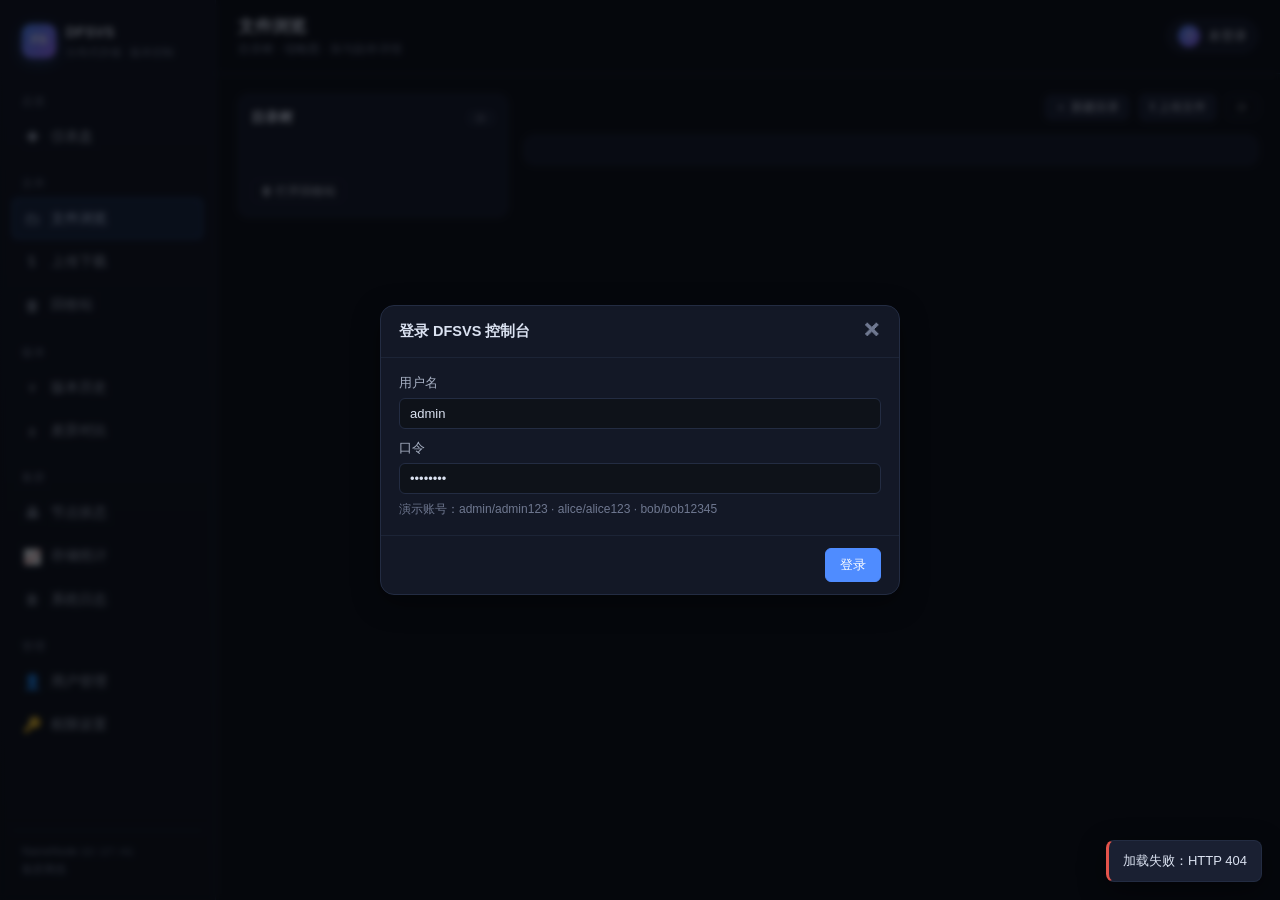
==== frontend/files.html @ 130a0df3 "Initial commit" ====
<!DOCTYPE html>
<html lang="zh-CN">
<head>
<meta charset="utf-8">
<meta name="viewport" content="width=device-width, initial-scale=1">
<title>文件浏览 · DFSVS</title>
<link rel="stylesheet" href="css/app.css">
</head>
<body>
<div class="layout">
  <aside id="sidebar" class="sidebar"></aside>
  <main class="main">
    <header class="topbar">
      <div>
        <h1 id="page-title">文件浏览</h1>
        <div class="sub" id="page-sub">目录树 · 缩略图 · 块与副本详情</div>
      </div>
      <div class="spacer"></div>
      <div class="userchip" id="userchip"></div>
    </header>

    <section class="content">
      <div class="split-view">
        <!-- 左：目录树 -->
        <div class="side fixed" style="width:270px;flex-basis:270px">
          <div class="card" style="padding:12px">
            <div class="card-title">目录树
              <span class="spacer"></span>
              <button class="btn xs" id="btn-refresh-tree" title="刷新">⟳</button>
            </div>
            <div class="tree scroll-y" id="tree" style="max-height:66vh"></div>
            <hr class="hr">
            <div class="small muted" id="trash-hint"></div>
            <a class="btn sm ghost" href="recycle.html" style="margin-top:8px">🗑 打开回收站</a>
          </div>
        </div>

        <!-- 右：文件网格 -->
        <div class="side grow">
          <div class="toolbar">
            <div class="breadcrumb" id="breadcrumb"></div>
            <div class="spacer"></div>
            <button class="btn sm" id="btn-mkdir">＋ 新建目录</button>
            <a class="btn sm" id="btn-upload" href="transfer.html">⇧ 上传文件</a>
            <button class="btn sm ghost" id="btn-refresh">⟳</button>
          </div>

          <div class="card" style="padding:14px">
            <div class="file-grid" id="file-grid"></div>
          </div>

          <!-- 详情抽屉 -->
          <div class="card" id="detail-card" style="display:none">
            <div class="card-title"><span id="detail-title">详情</span>
              <span class="spacer"></span>
              <button class="btn xs ghost" id="detail-close">✕ 关闭</button>
            </div>
            <div id="detail-body"></div>
          </div>
        </div>
      </div>
    </section>
  </main>
</div>
<div id="toasts"></div>
<script src="js/app.js"></script>
<script>
"use strict";
const { api, esc, fmtBytes, fmtTs, fmtAgo, toast, modal, confirmDlg, promptDlg,
        fileIcon, thumbUrl, healthBadge, getToken } = DFSVS;

let currentPath = DFSVS.qs("path", "/");
let selected = null;      // 当前选中条目
let expanded = new Set(["/"]);

// ------------------------------------------------------------------ 目录树
async function loadTree() {
  const data = await api("GET", "/api/fs/tree");
  const box = document.getElementById("tree");
  box.innerHTML = "";
  box.appendChild(buildTreeNode(data.tree, "/"));
  document.getElementById("trash-hint").textContent =
    `回收站：${data.trash.count} 项 / ${fmtBytes(data.trash.bytes)}（保留 ${data.trash.retention_days} 天）`;
}

function buildTreeNode(node, path) {
  const wrap = document.createElement("div");
  const row = document.createElement("div");
  row.className = "t-node" + (path === currentPath ? " sel" : "");
  const isDir = node.type === "dir";
  const isOpen = expanded.has(path);
  row.innerHTML = `
    <span class="tw">${isDir ? (isOpen ? "▾" : "▸") : ""}</span>
    <span>${isDir ? (isOpen ? "🗂" : "🗀") : fileIcon(node)}</span>
    <span class="tn">${esc(node.name)}</span>
    <span class="ts">${isDir ? (node.file_count ?? "") : fmtBytes(node.size)}</span>`;
  row.onclick = (e) => {
    e.stopPropagation();
    if (isDir) {
      if (expanded.has(path)) expanded.delete(path); else expanded.add(path);
      currentPath = path;
      refresh();
    } else {
      currentPath = path.split("/").slice(0, -1).join("/") || "/";
      selectEntry({ ...node, path, type: "file" });
      refresh();
    }
  };
  wrap.appendChild(row);
  if (isDir && isOpen && node.children) {
    const kids = document.createElement("div");
    kids.className = "t-kids";
    for (const c of node.children) {
      const cpath = path === "/" ? "/" + c.name : path + "/" + c.name;
      kids.appendChild(buildTreeNode(c, cpath));
    }
    wrap.appendChild(kids);
  }
  return wrap;
}

// ------------------------------------------------------------------ 列表
async function loadList() {
  const data = await api("GET", "/api/fs/list?path=" + encodeURIComponent(currentPath));
  renderBreadcrumb(data);
  renderGrid(data.items);
  return data;
}

function renderBreadcrumb(data) {
  const box = document.getElementById("breadcrumb");
  let html = `<span class="seg" data-p="/">🏠 /</span>`;
  let acc = "";
  for (const seg of data.breadcrumb) {
    acc += "/" + seg;
    html += `<span class="sep">›</span><span class="seg" data-p="${esc(acc)}">${esc(seg)}</span>`;
  }
  box.innerHTML = html;
  box.querySelectorAll(".seg").forEach(el =>
    el.onclick = () => { currentPath = el.dataset.p; expanded.add(currentPath); refresh(); });
}

function renderGrid(items) {
  const grid = document.getElementById("file-grid");
  if (!items.length) {
    grid.innerHTML = `<div class="empty" style="grid-column:1/-1">
      <div class="big">🗀</div>此目录为空<br>
      <span class="small">点击右上角「上传文件」或「新建目录」</span></div>`;
    return;
  }
  grid.innerHTML = items.map((it, i) => `
    <div class="fcard ${selected && selected.path === it.path ? "sel" : ""}" data-i="${i}">
      ${it.type === "file" ? `<span class="health-dot ${it.health || "ok"}" title="副本健康: ${it.health || "ok"}"></span>` : ""}
      <div class="thumb">
        ${it.thumb ? `<img loading="lazy" src="${esc(thumbUrl(it.path))}" alt="" onerror="this.parentElement.textContent='🖼'">` : fileIcon(it)}
      </div>
      <div class="fname">${esc(it.name)}</div>
      <div class="fmeta">${it.type === "dir" ? (it.children + " 项") : fmtBytes(it.size)} · ${fmtAgo(it.modified_at)}</div>
    </div>`).join("");
  grid.querySelectorAll(".fcard").forEach(el => {
    const it = items[+el.dataset.i];
    el.onclick = () => {
      if (it.type === "dir") {
        currentPath = it.path;
        expanded.add(currentPath);
        selected = null;
        refresh();
      } else {
        selectEntry(it);
      }
    };
    el.ondblclick = () => {
      if (it.type === "file") previewFile(it);
    };
  });
}

// ------------------------------------------------------------------ 详情
async function selectEntry(it) {
  selected = it;
  document.querySelectorAll(".fcard").forEach(el => el.classList.remove("sel"));
  const card = document.getElementById("detail-card");
  card.style.display = "";
  document.getElementById("detail-title").innerHTML =
    `${fileIcon(it)} ${esc(it.path || it.name)} <span class="muted small">详情</span>`;
  const body = document.getElementById("detail-body");
  body.innerHTML = `<div class="empty small">加载中 …</div>`;
  try {
    const [st, blocks] = await Promise.all([
      api("GET", "/api/fs/stat?path=" + encodeURIComponent(it.path)),
      api("GET", "/api/file/blocks?path=" + encodeURIComponent(it.path)),
    ]);
    const s = st.stat;
    body.innerHTML = `
      <div class="split-view">
        <div class="side grow">
          <div class="kv">
            <span class="k">路径</span><span class="v">${esc(s.path)}</span>
            <span class="k">类型</span><span class="v">${s.type === "dir" ? "目录" : esc(s.mime || "文件")}</span>
            <span class="k">大小</span><span class="v">${fmtBytes(s.size)}（${s.size} B）</span>
            <span class="k">内容哈希</span><span class="v">${esc((s.content_hash || "-").slice(0, 24))}…</span>
            <span class="k">属主 / 模式</span><span class="v">${esc(s.owner)} · ${esc(s.mode)}</span>
            <span class="k">创建 / 修改</span><span class="v">${fmtTs(s.created_at)} · ${fmtTs(s.modified_at)}</span>
            <span class="k">覆盖版本</span><span class="v">v${s.file_version}</span>
            <span class="k">访问</span><span class="v">${s.access_count} 次 · 最近 ${fmtAgo(s.last_access)}</span>
          </div>
          <div class="btn-group" style="margin-top:14px">
            <button class="btn sm primary" id="d-preview">👁 预览</button>
            <button class="btn sm" id="d-download">⇩ 下载</button>
            <button class="btn sm" id="d-rename">✎ 重命名</button>
            <button class="btn sm" id="d-history">⑂ 版本历史</button>
            <button class="btn sm danger" id="d-delete">🗑 删除</button>
          </div>
        </div>
        <div class="side grow">
          <div class="small muted" style="margin-bottom:6px">
            块与副本（${blocks.blocks.length} 块 · 逻辑 ${fmtBytes(blocks.size)}）</div>
          <div class="table-wrap scroll-y" style="max-height:300px">
          <table class="tbl">
            <thead><tr><th>块</th><th class="right">大小</th><th>genstamp</th><th>健康</th><th>副本（节点:状态）</th></tr></thead>
            <tbody>
              ${blocks.blocks.map(b => b.missing ? `
                <tr><td class="mono">${esc(b.id.slice(-8))}</td><td colspan="4"><span class="badge bad">块丢失</span></td></tr>` : `
                <tr>
                  <td class="mono" title="${esc(b.id)}\nsha256 ${esc(b.checksum)}…">${esc(b.short)}</td>
                  <td class="num right">${fmtBytes(b.size)}</td>
                  <td class="num">#${b.genstamp}</td>
                  <td>${healthBadge(b.status)} <span class="mono small">${b.live}/${b.desired}</span></td>
                  <td>${b.replicas.map(r => `
                    <span class="badge plain ${r.state === "ok" && r.live ? "ok" : r.state === "corrupt" ? "bad" : "warn"}"
                          title="genstamp #${r.genstamp} · ${r.rack || ""}">${esc(r.node)}${r.state !== "ok" ? ":" + esc(r.state) : ""}</span>`).join(" ") || '<span class="muted">无</span>'}</td>
                </tr>`).join("")}
            </tbody>
          </table></div>
        </div>
      </div>`;
    document.getElementById("d-preview").onclick = () => previewFile(s);
    document.getElementById("d-download").onclick = () =>
      location.href = DFSVS.downloadUrl(s.path);
    document.getElementById("d-rename").onclick = () => renameEntry(s);
    document.getElementById("d-delete").onclick = () => deleteEntry(s);
    document.getElementById("d-history").onclick = () =>
      location.href = "versions.html?path=" + encodeURIComponent(s.path);
  } catch (e) {
    body.innerHTML = `<div class="empty small">加载详情失败：${esc(e.message)}</div>`;
  }
}

async function previewFile(it) {
  try {
    const p = await api("GET", "/api/file/preview?path=" + encodeURIComponent(it.path));
    const m = modal({
      title: `预览 · ${it.path}`, wide: true, hideCancel: true, okText: "关闭",
      body: p.is_text
        ? `<div class="small muted" style="margin-bottom:8px">
             ${esc(p.mime)} · ${fmtBytes(p.size)}${p.truncated ? "（已截断）" : ""} ·
             读自节点 ${(p.nodes || []).join(",") || "缓存"}</div>
           <div class="pre-wrap" style="max-height:60vh">${esc(p.content || "")}</div>`
        : `<div class="empty">
             <div class="big">${fileIcon(it)}</div>
             二进制文件（${esc(p.mime)}，${fmtBytes(p.size)}），不支持文本预览。<br><br>
             <a class="btn primary sm" href="${esc(DFSVS.downloadUrl(it.path))}">⇩ 下载文件</a>
           </div>`,
    });
  } catch (e) { toast("预览失败：" + e.message, "bad"); }
}

// ------------------------------------------------------------------ 操作
function renameEntry(it) {
  promptDlg("重命名", [{ name: "name", label: "新名称", value: it.name }],
    async (v) => {
      try {
        const r = await api("POST", "/api/fs/rename", { path: it.path, new_name: v.name });
        toast(`已重命名为 ${r.new_path}`, "ok");
        refresh();
      } catch (e) { toast("重命名失败：" + e.message, "bad"); }
    });
}

function deleteEntry(it) {
  confirmDlg(`把 ${it.path} 移入回收站？（可在回收站页面恢复）`, async () => {
    try {
      await api("POST", "/api/fs/delete", { path: it.path });
      toast("已移入回收站", "ok");
      selected = null;
      document.getElementById("detail-card").style.display = "none";
      refresh();
    } catch (e) { toast("删除失败：" + e.message, "bad"); }
  }, true);
}

document.getElementById("btn-mkdir").onclick = () => {
  promptDlg("新建目录", [
    { name: "name", label: `在 ${currentPath} 下创建目录`, placeholder: "例如 project-x" },
  ], async (v) => {
    if (!v.name.trim()) return;
    try {
      await api("POST", "/api/fs/mkdir", { path: currentPath, name: v.name.trim() });
      toast("目录已创建", "ok");
      refresh();
    } catch (e) { toast("创建失败：" + e.message, "bad"); }
  });
};

// ------------------------------------------------------------------ 刷新
async function refresh() {
  try {
    await Promise.all([loadTree(), loadList()]);
    history.replaceState(null, "", "?path=" + encodeURIComponent(currentPath));
  } catch (e) { toast("加载失败：" + e.message, "bad"); }
}

document.getElementById("btn-refresh").onclick = refresh;
document.getElementById("btn-refresh-tree").onclick = refresh;
document.getElementById("detail-close").onclick = () => {
  document.getElementById("detail-card").style.display = "none";
  selected = null;
};

initPage("files.html", "文件浏览").then(refresh);
</script>
</body>
</html>
---- frontend/css/app.css ----
/* ============================================================================
   app.css — DFSVS 控制台全局样式（暗色主题设计系统）
   ========================================================================== */

:root {
  --bg: #0b0e14;
  --bg-soft: #0e1219;
  --panel: #131826;
  --panel-2: #1a2032;
  --panel-3: #212a40;
  --border: #232c42;
  --border-soft: #1c2436;
  --text: #dbe2f1;
  --text-dim: #a7b0c3;
  --muted: #6f7890;
  --accent: #4f8cff;
  --accent-soft: rgba(79, 140, 255, .14);
  --accent-2: #9b6cff;
  --ok: #2fbf71;
  --ok-soft: rgba(47, 191, 113, .14);
  --warn: #f0a538;
  --warn-soft: rgba(240, 165, 56, .14);
  --bad: #e5534b;
  --bad-soft: rgba(229, 83, 75, .14);
  --info: #39bcd0;
  --mono: "SFMono-Regular", "JetBrains Mono", Consolas, "Liberation Mono",
          Menlo, monospace;
  --sans: -apple-system, "Segoe UI", "PingFang SC", "Microsoft YaHei",
          "Noto Sans CJK SC", sans-serif;
  --radius: 10px;
  --radius-sm: 6px;
  --shadow: 0 8px 28px rgba(0, 0, 0, .45);
  --sidebar-w: 216px;
}

* { box-sizing: border-box; }
html, body { margin: 0; padding: 0; }
body {
  background: var(--bg);
  color: var(--text);
  font-family: var(--sans);
  font-size: 14px;
  line-height: 1.55;
  min-height: 100vh;
}
a { color: var(--accent); text-decoration: none; }
a:hover { text-decoration: underline; }
::selection { background: rgba(79,140,255,.35); }

/* 滚动条 */
::-webkit-scrollbar { width: 10px; height: 10px; }
::-webkit-scrollbar-thumb { background: #2a3450; border-radius: 6px; }
::-webkit-scrollbar-track { background: transparent; }

/* ---------------------------------------------------------------- 布局 */
.layout { display: flex; min-height: 100vh; }

.sidebar {
  width: var(--sidebar-w);
  flex: 0 0 var(--sidebar-w);
  background: linear-gradient(180deg, #10141f 0%, #0c1017 100%);
  border-right: 1px solid var(--border-soft);
  position: sticky; top: 0;
  height: 100vh;
  display: flex; flex-direction: column;
  padding: 18px 12px;
  overflow-y: auto;
}
.sidebar .logo {
  display: flex; align-items: center; gap: 10px;
  padding: 4px 10px 16px;
}
.sidebar .logo .mark {
  width: 34px; height: 34px; border-radius: 9px;
  background: linear-gradient(135deg, var(--accent), var(--accent-2));
  display: flex; align-items: center; justify-content: center;
  font-family: var(--mono); font-weight: 700; color: #fff; font-size: 13px;
  box-shadow: 0 4px 14px rgba(79,140,255,.35);
}
.sidebar .logo .name { font-weight: 700; letter-spacing: .4px; }
.sidebar .logo .sub { font-size: 11px; color: var(--muted); }

.nav-group { margin-top: 10px; }
.nav-group .gt {
  font-size: 11px; color: var(--muted); padding: 6px 10px 4px;
  text-transform: uppercase; letter-spacing: 1px;
}
.nav-item {
  display: flex; align-items: center; gap: 10px;
  padding: 8px 10px; margin: 2px 0;
  border-radius: var(--radius-sm);
  color: var(--text-dim); cursor: pointer;
  border: 1px solid transparent;
}
.nav-item .ico { width: 18px; text-align: center; font-size: 15px; }
.nav-item:hover { background: var(--panel); color: var(--text); text-decoration: none; }
.nav-item.active {
  background: var(--accent-soft); color: #cfe0ff;
  border-color: rgba(79,140,255,.35);
}
.sidebar .foot {
  margin-top: auto; padding: 12px 10px 4px;
  font-size: 11px; color: var(--muted); border-top: 1px solid var(--border-soft);
}

.main { flex: 1; min-width: 0; display: flex; flex-direction: column; }

.topbar {
  display: flex; align-items: center; gap: 14px;
  padding: 14px 22px;
  border-bottom: 1px solid var(--border-soft);
  background: rgba(11,14,20,.8);
  backdrop-filter: blur(6px);
  position: sticky; top: 0; z-index: 30;
}
.topbar h1 { font-size: 17px; margin: 0; font-weight: 650; }
.topbar .sub { color: var(--muted); font-size: 12px; }
.topbar .spacer { flex: 1; }
.userchip {
  display: flex; align-items: center; gap: 8px;
  background: var(--panel); border: 1px solid var(--border);
  padding: 5px 10px; border-radius: 20px; font-size: 12.5px; cursor: pointer;
}
.userchip .avatar {
  width: 22px; height: 22px; border-radius: 50%;
  background: linear-gradient(135deg, var(--accent), var(--accent-2));
  color: #fff; display: flex; align-items: center; justify-content: center;
  font-size: 11px; font-weight: 700;
}
.userchip .role { color: var(--muted); font-size: 11px; }

.content { padding: 20px 22px 60px; max-width: 1500px; width: 100%; }

/* ---------------------------------------------------------------- 卡片 */
.card {
  background: var(--panel);
  border: 1px solid var(--border);
  border-radius: var(--radius);
  padding: 16px 18px;
  margin-bottom: 16px;
}
.card > h2, .card > .card-title {
  font-size: 14px; margin: 0 0 12px; color: var(--text);
  display: flex; align-items: center; gap: 8px; font-weight: 650;
}
.card > h2 .hint, .card-title .hint { color: var(--muted); font-weight: 400; font-size: 12px; }
.card-title .spacer { flex: 1; }

.grid { display: grid; gap: 14px; }
.grid.cols-2 { grid-template-columns: 1fr 1fr; }
.grid.cols-3 { grid-template-columns: repeat(3, 1fr); }
.grid.cols-4 { grid-template-columns: repeat(4, 1fr); }
.grid.cols-5 { grid-template-columns: repeat(5, 1fr); }
@media (max-width: 1200px) {
  .grid.cols-4, .grid.cols-5 { grid-template-columns: repeat(3, 1fr); }
}
@media (max-width: 900px) {
  .grid.cols-2, .grid.cols-3, .grid.cols-4, .grid.cols-5 { grid-template-columns: 1fr 1fr; }
  .layout { flex-direction: column; }
  .sidebar { width: 100%; flex: none; height: auto; position: static; }
}

/* KPI 数字块 */
.kpi {
  background: var(--panel); border: 1px solid var(--border);
  border-radius: var(--radius); padding: 14px 16px;
}
.kpi .k-label { color: var(--muted); font-size: 12px; margin-bottom: 4px; }
.kpi .k-value { font-size: 24px; font-weight: 700; font-family: var(--mono); }
.kpi .k-sub { font-size: 11.5px; color: var(--muted); margin-top: 2px; }
.kpi.ok .k-value { color: var(--ok); }
.kpi.warn .k-value { color: var(--warn); }
.kpi.bad .k-value { color: var(--bad); }
.kpi.accent .k-value { color: var(--accent); }

/* ---------------------------------------------------------------- 按钮 */
.btn {
  display: inline-flex; align-items: center; gap: 6px;
  background: var(--panel-2); color: var(--text);
  border: 1px solid var(--border);
  padding: 7px 14px; border-radius: var(--radius-sm);
  font-size: 13px; cursor: pointer; font-family: var(--sans);
  transition: filter .12s, background .12s;
  user-select: none;
}
.btn:hover { filter: brightness(1.18); }
.btn:active { transform: translateY(1px); }
.btn:disabled { opacity: .45; cursor: not-allowed; }
.btn.primary { background: var(--accent); border-color: var(--accent); color: #fff; }
.btn.danger  { background: var(--bad); border-color: var(--bad); color: #fff; }
.btn.warn    { background: var(--warn); border-color: var(--warn); color: #201600; }
.btn.ok      { background: var(--ok); border-color: var(--ok); color: #04160b; }
.btn.ghost   { background: transparent; }
.btn.sm      { padding: 3px 9px; font-size: 12px; }
.btn.xs      { padding: 1px 7px; font-size: 11.5px; border-radius: 5px; }

.btn-group { display: inline-flex; gap: 8px; flex-wrap: wrap; }

/* ---------------------------------------------------------------- 表单 */
input[type=text], input[type=password], input[type=number], select, textarea {
  background: var(--bg-soft); color: var(--text);
  border: 1px solid var(--border); border-radius: var(--radius-sm);
  padding: 7px 10px; font-size: 13px; font-family: var(--sans);
  outline: none; min-width: 0;
}
input:focus, select:focus, textarea:focus { border-color: var(--accent); }
textarea { font-family: var(--mono); resize: vertical; }
label.fl { display: flex; flex-direction: column; gap: 5px; font-size: 12.5px; color: var(--text-dim); }
.form-row { display: flex; gap: 12px; flex-wrap: wrap; align-items: flex-end; }
.checkbox { display: inline-flex; align-items: center; gap: 6px; cursor: pointer; font-size: 13px; }

/* ---------------------------------------------------------------- 表格 */
.table-wrap { overflow-x: auto; }
table.tbl { width: 100%; border-collapse: collapse; font-size: 13px; }
.tbl th {
  text-align: left; color: var(--muted); font-weight: 600;
  padding: 8px 10px; border-bottom: 1px solid var(--border);
  font-size: 12px; white-space: nowrap; background: var(--bg-soft);
  position: sticky; top: 0;
}
.tbl td { padding: 7px 10px; border-bottom: 1px solid var(--border-soft); vertical-align: middle; }
.tbl tr:hover td { background: rgba(79,140,255,.05); }
.tbl .num { font-family: var(--mono); font-size: 12.5px; }
.tbl .dim { color: var(--muted); }

/* ---------------------------------------------------------------- 徽章 */
.badge {
  display: inline-flex; align-items: center; gap: 5px;
  padding: 2px 9px; border-radius: 20px; font-size: 11.5px;
  border: 1px solid transparent; white-space: nowrap; font-weight: 550;
}
.badge::before { content: ""; width: 7px; height: 7px; border-radius: 50%; background: currentColor; }
.badge.plain::before { display: none; }
.badge.ok   { color: var(--ok);   background: var(--ok-soft);   border-color: rgba(47,191,113,.35); }
.badge.warn { color: var(--warn); background: var(--warn-soft); border-color: rgba(240,165,56,.35); }
.badge.bad  { color: var(--bad);  background: var(--bad-soft);  border-color: rgba(229,83,75,.35); }
.badge.info { color: var(--info); background: rgba(57,188,208,.12); border-color: rgba(57,188,208,.35); }
.badge.acc  { color: var(--accent); background: var(--accent-soft); border-color: rgba(79,140,255,.35); }
.badge.dim  { color: var(--muted); background: rgba(111,120,144,.12); border-color: rgba(111,120,144,.3); }
.badge.violet { color: #b78cff; background: rgba(155,108,255,.13); border-color: rgba(155,108,255,.35); }

.chip {
  display: inline-block; padding: 1px 8px; border-radius: 5px;
  background: var(--panel-3); color: var(--text-dim);
  font-size: 11.5px; font-family: var(--mono);
}

.mono { font-family: var(--mono); }
.muted { color: var(--muted); }
.dim { color: var(--text-dim); }
.small { font-size: 12px; }
.nowrap { white-space: nowrap; }
.right { text-align: right; }
.center { text-align: center; }

/* ---------------------------------------------------------------- 进度条 */
.pbar {
  height: 8px; background: var(--panel-3); border-radius: 6px;
  overflow: hidden; position: relative;
}
.pbar > i {
  display: block; height: 100%; border-radius: 6px;
  background: linear-gradient(90deg, var(--accent), var(--accent-2));
  transition: width .25s;
}
.pbar.ok > i { background: linear-gradient(90deg, #239c5c, var(--ok)); }
.pbar.warn > i { background: linear-gradient(90deg, #c07f22, var(--warn)); }
.pbar.bad > i { background: linear-gradient(90deg, #b03a34, var(--bad)); }
.pbar.thin { height: 5px; }

/* ---------------------------------------------------------------- 弹窗 */
.modal-mask {
  position: fixed; inset: 0; background: rgba(4,6,10,.66);
  display: flex; align-items: center; justify-content: center;
  z-index: 100; backdrop-filter: blur(3px); padding: 20px;
}
.modal {
  background: var(--panel); border: 1px solid var(--border);
  border-radius: 14px; box-shadow: var(--shadow);
  width: 520px; max-width: 100%; max-height: 88vh;
  display: flex; flex-direction: column;
}
.modal.wide { width: 860px; }
.modal .m-head {
  padding: 14px 18px; border-bottom: 1px solid var(--border-soft);
  display: flex; align-items: center; font-weight: 650; font-size: 14.5px;
}
.modal .m-head .x { margin-left: auto; cursor: pointer; color: var(--muted); font-size: 18px; line-height: 1; }
.modal .m-head .x:hover { color: var(--bad); }
.modal .m-body { padding: 16px 18px; overflow-y: auto; }
.modal .m-foot {
  padding: 12px 18px; border-top: 1px solid var(--border-soft);
  display: flex; justify-content: flex-end; gap: 10px;
}

/* ---------------------------------------------------------------- 吐司 */
#toasts {
  position: fixed; right: 18px; bottom: 18px; z-index: 300;
  display: flex; flex-direction: column; gap: 8px; max-width: 380px;
}
.toast {
  background: var(--panel-2); border: 1px solid var(--border);
  border-left: 3px solid var(--accent);
  border-radius: 8px; padding: 10px 14px; font-size: 13px;
  box-shadow: var(--shadow); animation: slidein .18s ease-out;
  word-break: break-all;
}
.toast.ok   { border-left-color: var(--ok); }
.toast.warn { border-left-color: var(--warn); }
.toast.bad  { border-left-color: var(--bad); }
@keyframes slidein { from { transform: translateX(30px); opacity: 0; } to { transform: none; opacity: 1; } }

/* ---------------------------------------------------------------- 文件树 */
.tree { font-size: 13px; user-select: none; }
.tree .t-node { padding: 3px 6px; border-radius: 5px; cursor: pointer; display: flex; align-items: center; gap: 6px; white-space: nowrap; }
.tree .t-node:hover { background: var(--panel-2); }
.tree .t-node.sel { background: var(--accent-soft); color: #cfe0ff; }
.tree .t-node .tw { width: 14px; color: var(--muted); font-size: 10px; flex: 0 0 14px; text-align: center; }
.tree .t-node .tn { overflow: hidden; text-overflow: ellipsis; }
.tree .t-node .ts { margin-left: auto; color: var(--muted); font-size: 11px; font-family: var(--mono); padding-left: 10px; }
.tree .t-kids { margin-left: 16px; border-left: 1px dashed var(--border); padding-left: 4px; }

/* ---------------------------------------------------------------- 文件网格 */
.file-grid { display: grid; grid-template-columns: repeat(auto-fill, minmax(148px, 1fr)); gap: 12px; }
.fcard {
  background: var(--panel-2); border: 1px solid var(--border-soft);
  border-radius: var(--radius); padding: 10px; cursor: pointer;
  transition: border-color .12s, transform .12s;
  position: relative;
}
.fcard:hover { border-color: var(--accent); transform: translateY(-2px); }
.fcard.sel { border-color: var(--accent); background: var(--accent-soft); }
.fcard .thumb {
  height: 84px; border-radius: 7px; margin-bottom: 8px;
  background: var(--bg-soft); border: 1px solid var(--border-soft);
  display: flex; align-items: center; justify-content: center;
  overflow: hidden; font-size: 34px;
}
.fcard .thumb img { width: 100%; height: 100%; object-fit: cover; }
.fcard .fname {
  font-size: 12.5px; font-weight: 550; word-break: break-all;
  display: -webkit-box; -webkit-line-clamp: 2; -webkit-box-orient: vertical; overflow: hidden;
  min-height: 38px;
}
.fcard .fmeta { color: var(--muted); font-size: 11px; margin-top: 3px; font-family: var(--mono); }
.fcard .health-dot { position: absolute; top: 8px; right: 8px; width: 9px; height: 9px; border-radius: 50%; }
.health-dot.ok { background: var(--ok); }
.health-dot.under { background: var(--warn); }
.health-dot.missing { background: var(--bad); }

/* ---------------------------------------------------------------- 时间线 */
.timeline { position: relative; padding-left: 26px; }
.timeline::before {
  content: ""; position: absolute; left: 9px; top: 6px; bottom: 6px;
  width: 2px; background: var(--border);
}
.tl-item { position: relative; padding: 10px 12px; margin-bottom: 10px; }
.tl-item::before {
  content: ""; position: absolute; left: -23px; top: 16px;
  width: 12px; height: 12px; border-radius: 50%;
  background: var(--panel); border: 3px solid var(--accent);
}
.tl-item.merge::before { border-color: var(--accent-2); }
.tl-item.conflict::before { border-color: var(--bad); }
.tl-item .tl-head { display: flex; align-items: center; gap: 8px; flex-wrap: wrap; }
.tl-item .tl-msg { font-weight: 600; font-size: 13.5px; }
.tl-item .tl-meta { color: var(--muted); font-size: 12px; margin-top: 3px; font-family: var(--mono); }
.tl-item .tl-files { margin-top: 8px; display: none; }
.tl-item.open .tl-files { display: block; }
.tl-item { background: var(--panel); border: 1px solid var(--border-soft); border-radius: var(--radius); cursor: pointer; }
.tl-item:hover { border-color: var(--border); }

/* ---------------------------------------------------------------- 差异视图 */
.diff-box {
  font-family: var(--mono); font-size: 12.5px; line-height: 1.5;
  background: #0c1017; border: 1px solid var(--border);
  border-radius: var(--radius); overflow: auto; max-height: 640px;
}
.diff-unified .drow { display: flex; white-space: pre-wrap; word-break: break-all; }
.diff-unified .drow .ln {
  flex: 0 0 46px; text-align: right; padding: 0 8px; color: #4a5468;
  user-select: none; border-right: 1px solid var(--border-soft);
  font-size: 11px;
}
.diff-unified .drow .tx { padding: 0 10px; flex: 1; }
.drow.add  { background: rgba(47,191,113,.10); }
.drow.add .tx { color: #7fdca8; }
.drow.del  { background: rgba(229,83,75,.10); }
.drow.del .tx { color: #f0938c; }
.drow.hunk { background: rgba(79,140,255,.08); color: #8fb4ff; }
.drow.hunk .tx { color: #8fb4ff; }

.diff-split { width: 100%; border-collapse: collapse; font-family: var(--mono); font-size: 12.5px; }
.diff-split td { padding: 1px 8px; vertical-align: top; white-space: pre-wrap; word-break: break-all; }
.diff-split td.ln {
  width: 44px; text-align: right; color: #4a5468; user-select: none;
  border-right: 1px solid var(--border-soft); font-size: 11px; background: #0c1017;
}
.diff-split tr.eq td.txt { color: var(--text-dim); }
.diff-split tr.del td.txt.left  { background: rgba(229,83,75,.10); color: #f0938c; }
.diff-split tr.ins td.txt.right { background: rgba(47,191,113,.10); color: #7fdca8; }
.diff-split tr.rep td.txt.left  { background: rgba(229,83,75,.10); color: #f0938c; }
.diff-split tr.rep td.txt.right { background: rgba(47,191,113,.10); color: #7fdca8; }
.diff-split tr.gap td { color: var(--muted); background: rgba(111,120,144,.05); text-align: center; font-size: 11px; padding: 3px; }
.diff-split td.txt.left { border-right: 1px solid var(--border-soft); }
.diff-split .seg-hl { background: rgba(240,165,56,.30); border-radius: 3px; }
.diff-split tr.rep .seg-hl { background: rgba(240,165,56,.35); }

/* ---------------------------------------------------------------- 节点矩阵 */
.matrix { border-collapse: collapse; font-family: var(--mono); font-size: 12px; }
.matrix th, .matrix td { border: 1px solid var(--border-soft); padding: 4px 8px; text-align: center; }
.matrix th { background: var(--bg-soft); color: var(--muted); font-weight: 600; }
.matrix td.blk { text-align: left; }
.matrix td.c-ok { background: rgba(47,191,113,.16); color: var(--ok); }
.matrix td.c-corrupt { background: rgba(229,83,75,.2); color: var(--bad); }
.matrix td.c-stale { background: rgba(240,165,56,.16); color: var(--warn); }
.matrix td.c-none { color: #3a4358; }

/* ---------------------------------------------------------------- 事件流 */
.event-feed { max-height: 320px; overflow-y: auto; display: flex; flex-direction: column; gap: 6px; }
.evt {
  display: flex; gap: 10px; align-items: baseline;
  background: var(--bg-soft); border: 1px solid var(--border-soft);
  padding: 6px 10px; border-radius: 7px; font-size: 12.5px;
}
.evt .t { color: var(--muted); font-family: var(--mono); font-size: 11px; flex: 0 0 auto; }
.evt .kind {
  flex: 0 0 auto; font-size: 10.5px; padding: 1px 7px; border-radius: 4px;
  background: var(--panel-3); color: var(--text-dim); font-family: var(--mono);
}
.evt.node_dead .kind, .evt.corrupt .kind, .evt.sim_kill .kind { background: var(--bad-soft); color: var(--bad); }
.evt.node_revived .kind, .evt.replicate_done .kind { background: var(--ok-soft); color: var(--ok); }
.evt.recovery_scheduled .kind, .evt.sim_corrupt .kind { background: var(--warn-soft); color: var(--warn); }

/* ---------------------------------------------------------------- 上传/下载分片 */
.piece-grid { display: flex; flex-wrap: wrap; gap: 4px; margin-top: 8px; }
.piece {
  width: 26px; height: 26px; border-radius: 5px; font-size: 9.5px;
  display: flex; align-items: center; justify-content: center;
  font-family: var(--mono); border: 1px solid var(--border);
  background: var(--panel-2); color: var(--muted);
}
.piece.done { background: var(--ok-soft); border-color: rgba(47,191,113,.5); color: var(--ok); }
.piece.sending { background: var(--accent-soft); border-color: var(--accent); color: var(--accent); animation: pulse .8s infinite alternate; }
.piece.failed { background: var(--bad-soft); border-color: var(--bad); color: var(--bad); }
@keyframes pulse { from { opacity: .55; } to { opacity: 1; } }

.dropzone {
  border: 2px dashed var(--border); border-radius: var(--radius);
  padding: 28px; text-align: center; color: var(--muted); cursor: pointer;
  transition: border-color .15s, background .15s;
}
.dropzone:hover, .dropzone.drag { border-color: var(--accent); background: var(--accent-soft); color: var(--text); }

/* ---------------------------------------------------------------- 日志 */
.log-row.lv-ERROR td.lv { color: var(--bad); }
.log-row.lv-WARN td.lv { color: var(--warn); }
.log-row.lv-INFO td.lv { color: var(--info); }
.log-row.lv-DEBUG td.lv { color: var(--muted); }
.log-row.lv-FATAL td.lv { color: #ff7b72; font-weight: 700; }
.log-row td.lv { font-family: var(--mono); font-size: 11.5px; font-weight: 600; }
.log-detail { background: var(--bg-soft); }
.log-detail pre { margin: 0; padding: 8px 12px; white-space: pre-wrap; word-break: break-all; color: var(--text-dim); font-size: 12px; }

/* ---------------------------------------------------------------- 图表 */
.chart-wrap { width: 100%; overflow: hidden; }
svg.chart text { fill: var(--muted); font-size: 10.5px; font-family: var(--mono); }
svg.chart .grid-line { stroke: var(--border-soft); stroke-width: 1; }
.legend { display: flex; gap: 14px; flex-wrap: wrap; font-size: 12px; color: var(--text-dim); margin-top: 8px; }
.legend .li { display: flex; align-items: center; gap: 6px; }
.legend .sw { width: 10px; height: 10px; border-radius: 3px; }

/* sparkline */
.spark { display: inline-block; vertical-align: middle; }

/* ---------------------------------------------------------------- 杂项 */
.tabs { display: flex; gap: 4px; border-bottom: 1px solid var(--border); margin-bottom: 14px; flex-wrap: wrap; }
.tab {
  padding: 8px 16px; cursor: pointer; color: var(--muted);
  border-bottom: 2px solid transparent; font-size: 13.5px; user-select: none;
}
.tab:hover { color: var(--text); }
.tab.active { color: var(--accent); border-bottom-color: var(--accent); font-weight: 600; }

.empty {
  text-align: center; color: var(--muted); padding: 38px 10px; font-size: 13px;
}
.empty .big { font-size: 34px; margin-bottom: 8px; opacity: .6; }

.split-view { display: flex; gap: 16px; align-items: flex-start; }
.split-view .side { min-width: 0; }
.split-view .side.grow { flex: 1; }
.split-view .side.fixed { width: 300px; flex: 0 0 300px; }
@media (max-width: 1000px) { .split-view { flex-direction: column; } .split-view .side.fixed { width: 100%; flex: none; } }

.breadcrumb { display: flex; align-items: center; gap: 6px; font-size: 13px; flex-wrap: wrap; }
.breadcrumb .seg { cursor: pointer; color: var(--accent); }
.breadcrumb .seg:hover { text-decoration: underline; }
.breadcrumb .sep { color: var(--muted); }

.kv { display: grid; grid-template-columns: auto 1fr; gap: 4px 14px; font-size: 13px; }
.kv .k { color: var(--muted); white-space: nowrap; }
.kv .v { font-family: var(--mono); font-size: 12.5px; word-break: break-all; }

.toolbar { display: flex; gap: 10px; align-items: center; flex-wrap: wrap; margin-bottom: 14px; }
.toolbar .spacer { flex: 1; }

.hr { border: none; border-top: 1px solid var(--border-soft); margin: 14px 0; }

.scroll-y { overflow-y: auto; }
.pre-wrap {
  font-family: var(--mono); font-size: 12.5px; background: #0c1017;
  border: 1px solid var(--border); border-radius: var(--radius);
  padding: 12px; overflow: auto; white-space: pre-wrap; word-break: break-all;
  max-height: 480px; color: var(--text-dim);
}

.trace-box {
  background: var(--bg-soft); border: 1px solid var(--border-soft);
  border-radius: 8px; padding: 10px 14px; font-size: 12.5px;
}
.trace-box .step { padding: 4px 0; border-bottom: 1px dashed var(--border-soft); font-family: var(--mono); }
.trace-box .step:last-child { border-bottom: none; }

.countdown { font-family: var(--mono); font-size: 12px; }
.countdown.soon { color: var(--warn); }
.countdown.now { color: var(--bad); }
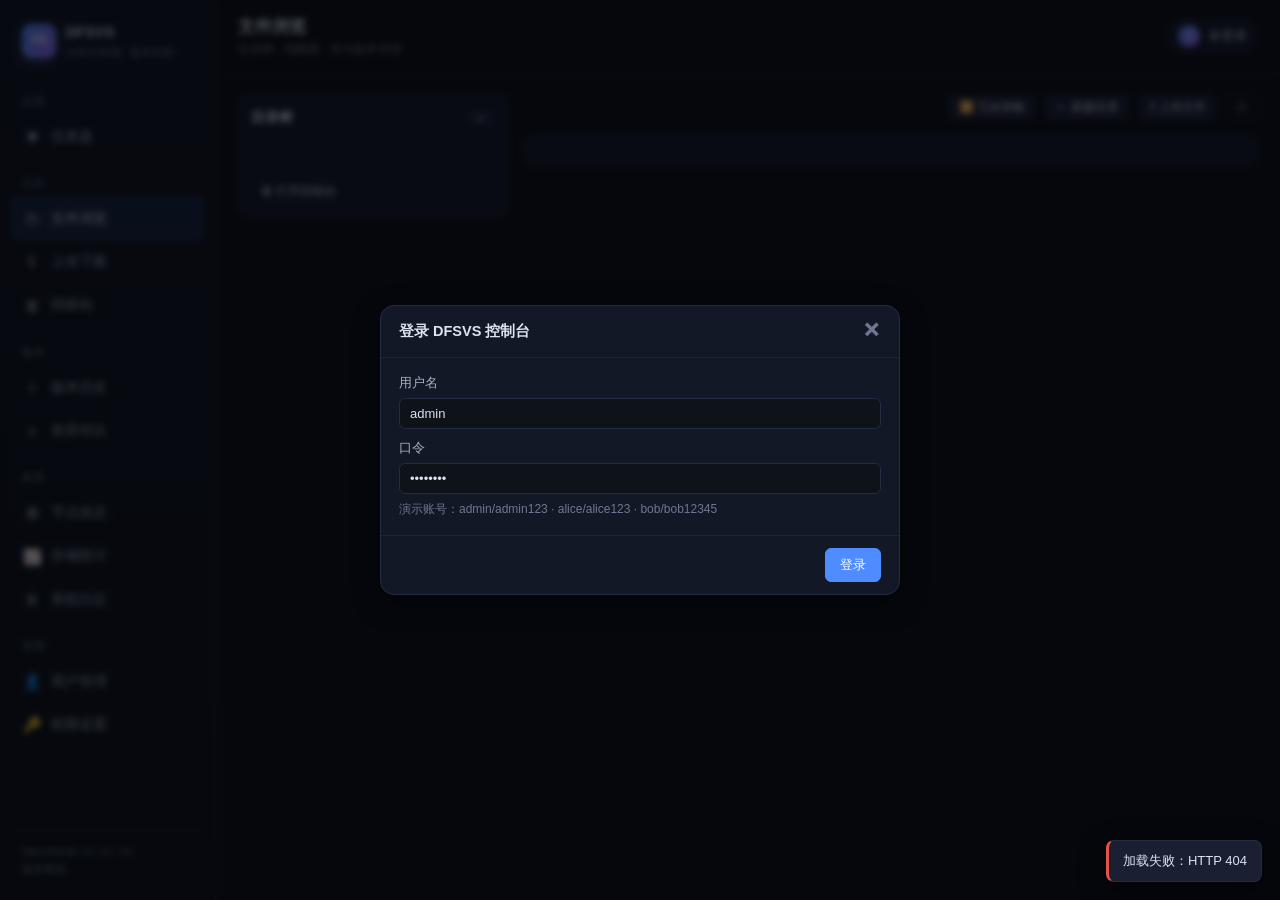
==== commit 441616b1: "A RESULT" ====
--- a/frontend/files.html
+++ b/frontend/files.html
@@ -40,6 +40,7 @@
           <div class="toolbar">
             <div class="breadcrumb" id="breadcrumb"></div>
             <div class="spacer"></div>
+            <button class="btn sm" id="btn-policy" title="按目录切换冗余方式">🔀 冗余策略</button>
             <button class="btn sm" id="btn-mkdir">＋ 新建目录</button>
             <a class="btn sm" id="btn-upload" href="transfer.html">⇧ 上传文件</a>
             <button class="btn sm ghost" id="btn-refresh">⟳</button>
@@ -73,6 +74,21 @@
 let selected = null;      // 当前选中条目
 let expanded = new Set(["/"]);
 
+// 冗余方式徽标：三副本 / 纠删码
+function storageTag(storage, profile) {
+  if (storage === "ec") {
+    const p = (profile || "ec").replace("ec-", "");
+    return `<span class="badge violet plain" title="纠删码（数据分片+校验分片）">🧩 EC ${esc(p)}</span>`;
+  }
+  return `<span class="badge acc plain" title="三副本">⧉ 3 副本</span>`;
+}
+function dirPolicyMark(node) {
+  if (node.type !== "dir" || !node.storage_policy) return "";
+  return node.storage_policy === "ec"
+    ? `<span class="badge violet plain" style="font-size:10px;padding:0 5px" title="目录策略：纠删码 ${esc(node.ec_profile || "")}">EC</span>`
+    : `<span class="badge acc plain" style="font-size:10px;padding:0 5px" title="目录策略：三副本">3×</span>`;
+}
+
 // ------------------------------------------------------------------ 目录树
 async function loadTree() {
   const data = await api("GET", "/api/fs/tree");
@@ -92,7 +108,7 @@
   row.innerHTML = `
     <span class="tw">${isDir ? (isOpen ? "▾" : "▸") : ""}</span>
     <span>${isDir ? (isOpen ? "🗂" : "🗀") : fileIcon(node)}</span>
-    <span class="tn">${esc(node.name)}</span>
+    <span class="tn">${esc(node.name)} ${dirPolicyMark(node)}</span>
     <span class="ts">${isDir ? (node.file_count ?? "") : fmtBytes(node.size)}</span>`;
   row.onclick = (e) => {
     e.stopPropagation();
@@ -150,12 +166,13 @@
   }
   grid.innerHTML = items.map((it, i) => `
     <div class="fcard ${selected && selected.path === it.path ? "sel" : ""}" data-i="${i}">
-      ${it.type === "file" ? `<span class="health-dot ${it.health || "ok"}" title="副本健康: ${it.health || "ok"}"></span>` : ""}
+      ${it.type === "file" ? `<span class="health-dot ${it.health || "ok"}" title="冗余健康: ${it.health || "ok"}"></span>` : ""}
       <div class="thumb">
         ${it.thumb ? `<img loading="lazy" src="${esc(thumbUrl(it.path))}" alt="" onerror="this.parentElement.textContent='🖼'">` : fileIcon(it)}
       </div>
       <div class="fname">${esc(it.name)}</div>
       <div class="fmeta">${it.type === "dir" ? (it.children + " 项") : fmtBytes(it.size)} · ${fmtAgo(it.modified_at)}</div>
+      ${it.type === "file" ? `<div class="fmeta" style="margin-top:2px">${storageTag(it.storage, it.ec_profile)}</div>` : ""}
     </div>`).join("");
   grid.querySelectorAll(".fcard").forEach(el => {
     const it = items[+el.dataset.i];
@@ -197,6 +214,8 @@
           <div class="kv">
             <span class="k">路径</span><span class="v">${esc(s.path)}</span>
             <span class="k">类型</span><span class="v">${s.type === "dir" ? "目录" : esc(s.mime || "文件")}</span>
+            <span class="k">冗余方式</span><span class="v">${storageTag(s.storage, s.ec_profile)}
+              ${s.storage === "ec" ? `<span class="small muted">任意 ${ecTol(s.ec_profile)} 个分片存活即可还原</span>` : '<span class="small muted">同一份数据存 3 份</span>'}</span>
             <span class="k">大小</span><span class="v">${fmtBytes(s.size)}（${s.size} B）</span>
             <span class="k">内容哈希</span><span class="v">${esc((s.content_hash || "-").slice(0, 24))}…</span>
             <span class="k">属主 / 模式</span><span class="v">${esc(s.owner)} · ${esc(s.mode)}</span>
@@ -213,6 +232,7 @@
           </div>
         </div>
         <div class="side grow">
+          ${blocks.storage === "ec" ? renderEcDetail(blocks) : `
           <div class="small muted" style="margin-bottom:6px">
             块与副本（${blocks.blocks.length} 块 · 逻辑 ${fmtBytes(blocks.size)}）</div>
           <div class="table-wrap scroll-y" style="max-height:300px">
@@ -231,9 +251,10 @@
                           title="genstamp #${r.genstamp} · ${r.rack || ""}">${esc(r.node)}${r.state !== "ok" ? ":" + esc(r.state) : ""}</span>`).join(" ") || '<span class="muted">无</span>'}</td>
                 </tr>`).join("")}
             </tbody>
-          </table></div>
+          </table></div>`}
         </div>
       </div>`;
+    if (blocks.storage === "ec") bindEcPolling(s.path);
     document.getElementById("d-preview").onclick = () => previewFile(s);
     document.getElementById("d-download").onclick = () =>
       location.href = DFSVS.downloadUrl(s.path);
@@ -244,6 +265,83 @@
   } catch (e) {
     body.innerHTML = `<div class="empty small">加载详情失败：${esc(e.message)}</div>`;
   }
+}
+
+// EC 容错数文案
+function ecTol(profile) {
+  const m = String(profile || "ec-2+1").split("+")[1] || "1";
+  return m;
+}
+function ecStatusBadge(st) {
+  if (st === "healthy") return '<span class="badge ok plain">健康</span>';
+  if (st === "degraded") return '<span class="badge warn plain">降级·自动修复中</span>';
+  return '<span class="badge bad plain">危急·可用分片不足</span>';
+}
+
+// EC 文件详情：每组 k+m 分片矩阵（数据/校验、落点节点、修复进度）
+function renderEcDetail(blocks) {
+  const totalShards = blocks.groups.reduce((a, g) => a + (g.k + g.m), 0);
+  const logical = fmtBytes(blocks.size);
+  const groupsHtml = blocks.groups.map((g, gi) => {
+    const rb = g.rebuild;
+    const progress = rb ? (rb.progress || `${(rb.done||[]).length}/${rb.missing_total}`) : null;
+    return `
+    <div style="border:1px solid var(--border-soft);border-radius:8px;padding:8px 10px;margin-bottom:8px">
+      <div style="display:flex;align-items:center;gap:8px;margin-bottom:6px">
+        <b class="small">条带组 #${gi+1}</b>
+        <span class="mono small muted">${esc(g.short)}</span>
+        <span class="badge dim plain">${esc(g.profile)} · ${g.k}+${g.m}</span>
+        ${ecStatusBadge(g.status)}
+        <span class="mono small">可用分片 ${g.available}/${g.k + g.m}</span>
+        <span class="spacer"></span>
+        <span class="small muted">逻辑 ${fmtBytes(g.data_len)} · 每分片 ${fmtBytes(g.shard_size)}</span>
+      </div>
+      ${g.status !== "healthy" ? `
+      <div class="small" style="margin:4px 0">
+        ${progress ? `<span class="badge warn plain">自动修复进度 ${esc(progress)}</span>` : '<span class="badge dim plain">等待调度…</span>'}
+        ${rb && rb.last_error ? `<span class="small bad">${esc(rb.last_error)}</span>` : ""}
+      </div>
+      <div class="pbar thin ${g.status === "critical" ? "bad" : "warn"}" style="margin:4px 0 8px">
+        <i style="width:${Math.round(((rb?.done||[]).length / Math.max(1, rb?.missing_total||1))*100)}%"></i></div>` : ""}
+      <div style="display:flex;gap:6px;flex-wrap:wrap">
+        ${g.shards.map(sh => `
+          <div class="ec-shard ${sh.state}" title="${esc(sh.checksum)}…">
+            <div class="es-idx">${sh.kind === "data" ? "D" : "P"}${sh.index < g.k ? sh.index : sh.index - g.k}</div>
+            <div class="es-node">${sh.state === "ok" ? esc(sh.nodes.join(",")) :
+              sh.state === "recovering" ? "→ " + esc(sh.recovering_to || "?") : "缺失"}</div>
+          </div>`).join("")}
+      </div>
+    </div>`;
+  }).join("");
+  return `
+    <div class="small muted" style="margin-bottom:6px">
+      纠删码分片（${blocks.groups.length} 个条带组 · ${totalShards} 个分片 · 逻辑 ${logical}）
+      · 空间开销 ×1.5，任意分片损坏可自动还原
+    </div>
+    <div class="scroll-y" style="max-height:330px">${groupsHtml}</div>`;
+}
+
+// EC 详情打开期间，若非健康态则 2.5s 轮询刷新进度（只读抽屉打开时）
+let ecPollStop = null;
+function bindEcPolling(path) {
+  if (ecPollStop) { ecPollStop(); ecPollStop = null; }
+  let stop = false;
+  const tick = async () => {
+    if (stop) return;
+    try {
+      const d = await api("GET", "/api/file/blocks?path=" + encodeURIComponent(path));
+      if (d.storage !== "ec" || d.status === "healthy") { stop = true; return; }
+      if (!document.getElementById("detail-card") ||
+          document.getElementById("detail-card").style.display === "none") {
+        stop = true; return;
+      }
+      const box = document.querySelector("#detail-body");
+      if (box) box.querySelectorAll(".side.grow")[1].innerHTML = renderEcDetail(d);
+    } catch (e) {}
+    setTimeout(tick, 2500);
+  };
+  setTimeout(tick, 2500);
+  ecPollStop = () => { stop = true; };
 }
 
 async function previewFile(it) {
@@ -289,6 +387,78 @@
   }, true);
 }
 
+// ------------------------------------------------------------------ 目录冗余策略
+document.getElementById("btn-policy").onclick = async () => {
+  let view;
+  try {
+    view = await api("GET", "/api/fs/storage_policy?path=" + encodeURIComponent(currentPath));
+  } catch (e) { toast("加载策略失败：" + e.message, "bad"); return; }
+  const cur = view.policy;
+  const profCards = view.profiles.map(p => `
+    <label class="prof-card ${p.name === view.ec_profile ? "sel" : ""} ${p.fits ? "" : "nofit"}">
+      <input type="radio" name="prof" value="${esc(p.name)}" ${p.fits ? "" : "disabled"}
+             ${p.name === view.ec_profile ? "checked" : ""}>
+      <div>
+        <div><b>${esc(p.label)}</b>
+          <span class="badge dim plain">需 ${p.nodes_required} 节点</span>
+          <span class="badge ok plain">开销 ×${p.overhead}</span>
+          ${p.fits ? "" : '<span class="badge bad plain">节点不足</span>'}</div>
+        <div class="small muted">${esc(p.desc)}</div>
+      </div>
+    </label>`).join("");
+  const html = `
+    <div class="small muted" style="margin-bottom:10px">
+      当前目录：<b class="mono">${esc(view.path)}</b> · 存活节点 ${view.live_nodes}
+    </div>
+    <div class="prof-opt">
+      <label class="prof-line ${cur === "replica" ? "sel" : ""}">
+        <input type="radio" name="pol" value="replica" ${cur === "replica" ? "checked" : ""}>
+        <div><b>⧉ 三副本</b> <span class="small muted">每份数据存 3 份（×3），读取/恢复快</span></div>
+      </label>
+      <label class="prof-line ${cur === "ec" ? "sel" : ""}">
+        <input type="radio" name="pol" value="ec" ${cur === "ec" ? "checked" : ""}>
+        <div><b>🧩 纠删码</b> <span class="small muted">数据分片+校验分片（×1.5），更省空间</span></div>
+        <div id="prof-list" style="margin-top:8px">${profCards}</div>
+      </label>
+      <label class="prof-line ${view.is_inherited ? "sel" : ""}">
+        <input type="radio" name="pol" value="inherit" ${view.is_inherited ? "checked" : ""}>
+        <div><b>↧ 跟随上级目录</b>
+          <span class="small muted">继承 <b class="mono">${esc(view.effective.inherited_from || "系统默认（三副本）")}</b> 的策略</span></div>
+      </label>
+    </div>
+    <hr class="hr">
+    <div class="small" style="color:var(--warn)">
+      ⓵ 切换只影响之后<b>新写入/覆盖</b>的文件；已有文件保持原冗余、可正常读写，
+      两种冗余方式会在同一目录下并存、互不干扰。</div>`;
+  modal({
+    title: `🔀 目录冗余策略 · ${view.path}`, body: html, wide: true,
+    okText: "保存策略",
+    onOk: async (bodyEl) => {
+      const pol = bodyEl.querySelector("input[name=pol]:checked").value;
+      const profEl = bodyEl.querySelector("input[name=prof]:checked");
+      try {
+        const r = await api("POST", "/api/fs/storage_policy", {
+          path: currentPath, policy: pol,
+          profile: pol === "ec" ? (profEl ? profEl.value : "ec-2+1") : null,
+        });
+        toast("冗余策略已更新（旧文件保持不变）", "ok");
+        refresh();
+      } catch (e) { toast("保存失败：" + e.message, "bad"); return false; }
+    }
+  });
+  // 选中样式联动
+  document.querySelectorAll(".prof-opt input[name=pol]").forEach(r =>
+    r.addEventListener("change", () => {
+      document.querySelectorAll(".prof-line").forEach(l => l.classList.remove("sel"));
+      r.closest(".prof-line").classList.add("sel");
+    }));
+  document.querySelectorAll(".prof-card input").forEach(r =>
+    r.addEventListener("change", () => {
+      document.querySelectorAll(".prof-card").forEach(l => l.classList.remove("sel"));
+      r.closest(".prof-card").classList.add("sel");
+    }));
+};
+
 document.getElementById("btn-mkdir").onclick = () => {
   promptDlg("新建目录", [
     { name: "name", label: `在 ${currentPath} 下创建目录`, placeholder: "例如 project-x" },
--- a/frontend/css/app.css
+++ b/frontend/css/app.css
@@ -525,3 +525,41 @@
 .countdown { font-family: var(--mono); font-size: 12px; }
 .countdown.soon { color: var(--warn); }
 .countdown.now { color: var(--bad); }
+
+/* ==========================================================================
+   纠删码（Erasure Coding）：分片卡片 / 策略弹窗 / 矩阵列
+   ========================================================================== */
+.ec-shard {
+  flex: 1 1 78px; min-width: 78px;
+  border: 1px solid var(--border); border-radius: 8px;
+  padding: 7px 9px; background: var(--bg-soft);
+  display: flex; flex-direction: column; gap: 3px;
+}
+.ec-shard .es-idx { font-family: var(--mono); font-weight: 700; font-size: 12.5px; }
+.ec-shard .es-node {
+  font-family: var(--mono); font-size: 11.5px; color: var(--text-dim);
+  white-space: nowrap; overflow: hidden; text-overflow: ellipsis;
+}
+.ec-shard.ok { border-color: rgba(47,191,113,.4); }
+.ec-shard.ok .es-idx { color: var(--ok); }
+.ec-shard.recovering { border-color: rgba(240,165,56,.55); background: var(--warn-soft); }
+.ec-shard.recovering .es-idx { color: var(--warn); }
+.ec-shard.missing { border-color: rgba(229,83,75,.55); background: var(--bad-soft); }
+.ec-shard.missing .es-idx { color: var(--bad); }
+
+.prof-opt { display: flex; flex-direction: column; gap: 10px; }
+.prof-line, .prof-card {
+  display: flex; gap: 10px; align-items: flex-start;
+  border: 1px solid var(--border); border-radius: 8px; padding: 10px 12px;
+  cursor: pointer;
+}
+.prof-line.sel, .prof-card.sel {
+  border-color: var(--accent); background: var(--accent-soft);
+}
+.prof-card.nofit { opacity: .55; cursor: not-allowed; }
+.prof-card { margin-bottom: 6px; }
+.prof-line input, .prof-card input { margin-top: 3px; }
+
+td.c-data { color: var(--ok); }
+td.c-parity { color: #b78cff; }
+.kpi.violet .k-value { color: #b78cff; }
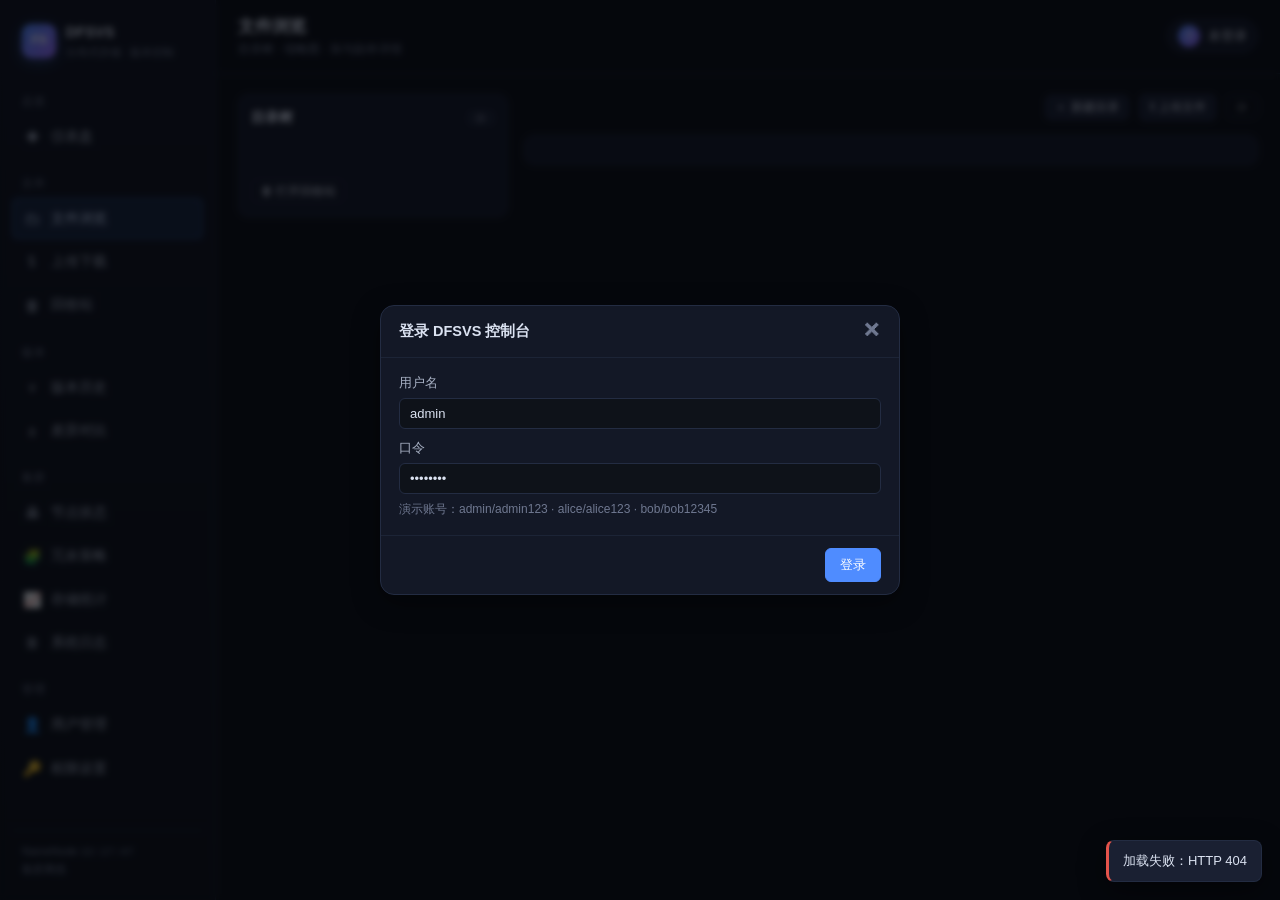
==== commit 0432053f: "B RESULT" ====
--- a/frontend/files.html
+++ b/frontend/files.html
@@ -40,7 +40,6 @@
           <div class="toolbar">
             <div class="breadcrumb" id="breadcrumb"></div>
             <div class="spacer"></div>
-            <button class="btn sm" id="btn-policy" title="按目录切换冗余方式">🔀 冗余策略</button>
             <button class="btn sm" id="btn-mkdir">＋ 新建目录</button>
             <a class="btn sm" id="btn-upload" href="transfer.html">⇧ 上传文件</a>
             <button class="btn sm ghost" id="btn-refresh">⟳</button>
@@ -74,21 +73,6 @@
 let selected = null;      // 当前选中条目
 let expanded = new Set(["/"]);
 
-// 冗余方式徽标：三副本 / 纠删码
-function storageTag(storage, profile) {
-  if (storage === "ec") {
-    const p = (profile || "ec").replace("ec-", "");
-    return `<span class="badge violet plain" title="纠删码（数据分片+校验分片）">🧩 EC ${esc(p)}</span>`;
-  }
-  return `<span class="badge acc plain" title="三副本">⧉ 3 副本</span>`;
-}
-function dirPolicyMark(node) {
-  if (node.type !== "dir" || !node.storage_policy) return "";
-  return node.storage_policy === "ec"
-    ? `<span class="badge violet plain" style="font-size:10px;padding:0 5px" title="目录策略：纠删码 ${esc(node.ec_profile || "")}">EC</span>`
-    : `<span class="badge acc plain" style="font-size:10px;padding:0 5px" title="目录策略：三副本">3×</span>`;
-}
-
 // ------------------------------------------------------------------ 目录树
 async function loadTree() {
   const data = await api("GET", "/api/fs/tree");
@@ -108,7 +92,7 @@
   row.innerHTML = `
     <span class="tw">${isDir ? (isOpen ? "▾" : "▸") : ""}</span>
     <span>${isDir ? (isOpen ? "🗂" : "🗀") : fileIcon(node)}</span>
-    <span class="tn">${esc(node.name)} ${dirPolicyMark(node)}</span>
+    <span class="tn">${esc(node.name)}</span>
     <span class="ts">${isDir ? (node.file_count ?? "") : fmtBytes(node.size)}</span>`;
   row.onclick = (e) => {
     e.stopPropagation();
@@ -167,12 +151,14 @@
   grid.innerHTML = items.map((it, i) => `
     <div class="fcard ${selected && selected.path === it.path ? "sel" : ""}" data-i="${i}">
       ${it.type === "file" ? `<span class="health-dot ${it.health || "ok"}" title="冗余健康: ${it.health || "ok"}"></span>` : ""}
+      ${it.type === "file" ? `<span class="red-badge ${it.redundancy_actual === "ec" ? "ec" : "rep"}"
+        title="冗余方式：${it.redundancy_actual === "ec" ? "纠删码 RS " + (it.ec_profile || "") : it.redundancy_actual === "mixed" ? "混合" : "三副本"}">
+        ${it.redundancy_actual === "ec" ? "EC" + (it.ec_profile ? " " + it.ec_profile : "") : it.redundancy_actual === "mixed" ? "混" : "3×"}</span>` : ""}
       <div class="thumb">
         ${it.thumb ? `<img loading="lazy" src="${esc(thumbUrl(it.path))}" alt="" onerror="this.parentElement.textContent='🖼'">` : fileIcon(it)}
       </div>
       <div class="fname">${esc(it.name)}</div>
       <div class="fmeta">${it.type === "dir" ? (it.children + " 项") : fmtBytes(it.size)} · ${fmtAgo(it.modified_at)}</div>
-      ${it.type === "file" ? `<div class="fmeta" style="margin-top:2px">${storageTag(it.storage, it.ec_profile)}</div>` : ""}
     </div>`).join("");
   grid.querySelectorAll(".fcard").forEach(el => {
     const it = items[+el.dataset.i];
@@ -214,13 +200,12 @@
           <div class="kv">
             <span class="k">路径</span><span class="v">${esc(s.path)}</span>
             <span class="k">类型</span><span class="v">${s.type === "dir" ? "目录" : esc(s.mime || "文件")}</span>
-            <span class="k">冗余方式</span><span class="v">${storageTag(s.storage, s.ec_profile)}
-              ${s.storage === "ec" ? `<span class="small muted">任意 ${ecTol(s.ec_profile)} 个分片存活即可还原</span>` : '<span class="small muted">同一份数据存 3 份</span>'}</span>
             <span class="k">大小</span><span class="v">${fmtBytes(s.size)}（${s.size} B）</span>
             <span class="k">内容哈希</span><span class="v">${esc((s.content_hash || "-").slice(0, 24))}…</span>
             <span class="k">属主 / 模式</span><span class="v">${esc(s.owner)} · ${esc(s.mode)}</span>
             <span class="k">创建 / 修改</span><span class="v">${fmtTs(s.created_at)} · ${fmtTs(s.modified_at)}</span>
             <span class="k">覆盖版本</span><span class="v">v${s.file_version}</span>
+            <span class="k">冗余方式</span><span class="v" id="d-redundancy">…</span>
             <span class="k">访问</span><span class="v">${s.access_count} 次 · 最近 ${fmtAgo(s.last_access)}</span>
           </div>
           <div class="btn-group" style="margin-top:14px">
@@ -232,15 +217,44 @@
           </div>
         </div>
         <div class="side grow">
-          ${blocks.storage === "ec" ? renderEcDetail(blocks) : `
           <div class="small muted" style="margin-bottom:6px">
-            块与副本（${blocks.blocks.length} 块 · 逻辑 ${fmtBytes(blocks.size)}）</div>
+            ${blocks.redundancy_actual === "ec"
+              ? `纠删码 RS <b style="color:#9be8c0">${esc(blocks.ec_profile || "")}</b> · ${blocks.blocks.length} 条带组 · 逻辑 ${fmtBytes(blocks.size)}`
+              : blocks.redundancy_actual === "mixed"
+              ? `⚠ 混合冗余（${blocks.blocks.length} 块，转换进行中）· 逻辑 ${fmtBytes(blocks.size)}`
+              : `三副本 · ${blocks.blocks.length} 块 · 逻辑 ${fmtBytes(blocks.size)}`}
+            ${(blocks.repairs || []).length ? blocks.repairs.map(r =>
+              `<span class="badge warn plain" title="分片重建">修复 ${r.finished}/${r.total}</span>`).join("") : ""}
+          </div>
           <div class="table-wrap scroll-y" style="max-height:300px">
           <table class="tbl">
-            <thead><tr><th>块</th><th class="right">大小</th><th>genstamp</th><th>健康</th><th>副本（节点:状态）</th></tr></thead>
+            <thead><tr><th>${blocks.redundancy_actual === "ec" ? "条带组/分片" : "块"}</th>
+              <th class="right">大小</th><th>genstamp</th><th>健康</th>
+              <th>${blocks.redundancy_actual === "ec" ? "分片落位（D=数据 P=校验）" : "副本（节点:状态）"}</th></tr></thead>
             <tbody>
               ${blocks.blocks.map(b => b.missing ? `
-                <tr><td class="mono">${esc(b.id.slice(-8))}</td><td colspan="4"><span class="badge bad">块丢失</span></td></tr>` : `
+                <tr><td class="mono">${esc(b.id.slice(-8))}</td><td colspan="4"><span class="badge bad">${b.type === "ec" ? "EC 组" : "块"}丢失</span></td></tr>`
+                : b.type === "ec" ? `
+                <tr>
+                  <td class="mono" title="${esc(b.id)}\nRS ${b.k}+${b.m} · stripe ${b.stripe}\nsha256 ${esc(b.checksum)}…">
+                    <span class="badge ok plain" style="margin-bottom:3px">EC ${esc(b.profile || b.k + "+" + b.m)}</span><br>
+                    <span class="small">${esc(b.short)}</span></td>
+                  <td class="num right">${fmtBytes(b.size)}<br><span class="small muted">${b.k + b.m}×${fmtBytes(b.stripe)}</span></td>
+                  <td class="num">#${b.genstamp}</td>
+                  <td>${healthBadge(b.status === "degraded" ? "under" : b.status)}
+                    <span class="mono small">${b.live}/${b.desired}</span>
+                    ${b.repair && b.repair.state === "running" ? `<div class="small" style="color:var(--warn)">重建 ${b.repair.finished}/${b.repair.total}</div>` : ""}</td>
+                  <td>${b.shards.map(s => {
+                    const rep0 = s.nodes[0];
+                    const cls = s.kind === "data" ? "data" : "parity";
+                    const glyph = s.kind === "data" ? "D" : "P";
+                    if (!rep0) return `<span class="shard-cell ${cls} bad"><span class="dot off"></span>${glyph}${s.index} 丢失</span>`;
+                    const stateCls = rep0.state === "ok" && rep0.live ? "" : "bad";
+                    const dot = rep0.state === "ok" && rep0.live ? "" : '<span class="dot warn"></span>';
+                    return `<span class="shard-cell ${cls} ${stateCls}" title="分片 ${s.index}（${s.kind}）@ ${rep0.node} ${rep0.rack||""} · ${rep0.state}">
+                      ${dot || '<span class="dot"></span>'}${glyph}${s.index}·${esc(rep0.node)}</span>`;
+                  }).join(" ")}</td>
+                </tr>` : `
                 <tr>
                   <td class="mono" title="${esc(b.id)}\nsha256 ${esc(b.checksum)}…">${esc(b.short)}</td>
                   <td class="num right">${fmtBytes(b.size)}</td>
@@ -251,10 +265,12 @@
                           title="genstamp #${r.genstamp} · ${r.rack || ""}">${esc(r.node)}${r.state !== "ok" ? ":" + esc(r.state) : ""}</span>`).join(" ") || '<span class="muted">无</span>'}</td>
                 </tr>`).join("")}
             </tbody>
-          </table></div>`}
+          </table></div>
+          <div class="btn-group" style="margin-top:8px">
+            <a class="btn sm ghost" href="redundancy.html">🧩 管理冗余策略</a>
+          </div>
         </div>
       </div>`;
-    if (blocks.storage === "ec") bindEcPolling(s.path);
     document.getElementById("d-preview").onclick = () => previewFile(s);
     document.getElementById("d-download").onclick = () =>
       location.href = DFSVS.downloadUrl(s.path);
@@ -262,86 +278,19 @@
     document.getElementById("d-delete").onclick = () => deleteEntry(s);
     document.getElementById("d-history").onclick = () =>
       location.href = "versions.html?path=" + encodeURIComponent(s.path);
+    // 冗余方式徽标
+    const redEl = document.getElementById("d-redundancy");
+    if (redEl) {
+      if (blocks.redundancy_actual === "ec")
+        redEl.innerHTML = `<span class="badge ok plain">纠删码 RS ${esc(blocks.ec_profile || "")}</span>`;
+      else if (blocks.redundancy_actual === "mixed")
+        redEl.innerHTML = '<span class="badge warn plain">混合（转换中）</span>';
+      else
+        redEl.innerHTML = '<span class="badge" style="background:rgba(79,140,255,.18)">三副本</span>';
+    }
   } catch (e) {
     body.innerHTML = `<div class="empty small">加载详情失败：${esc(e.message)}</div>`;
   }
-}
-
-// EC 容错数文案
-function ecTol(profile) {
-  const m = String(profile || "ec-2+1").split("+")[1] || "1";
-  return m;
-}
-function ecStatusBadge(st) {
-  if (st === "healthy") return '<span class="badge ok plain">健康</span>';
-  if (st === "degraded") return '<span class="badge warn plain">降级·自动修复中</span>';
-  return '<span class="badge bad plain">危急·可用分片不足</span>';
-}
-
-// EC 文件详情：每组 k+m 分片矩阵（数据/校验、落点节点、修复进度）
-function renderEcDetail(blocks) {
-  const totalShards = blocks.groups.reduce((a, g) => a + (g.k + g.m), 0);
-  const logical = fmtBytes(blocks.size);
-  const groupsHtml = blocks.groups.map((g, gi) => {
-    const rb = g.rebuild;
-    const progress = rb ? (rb.progress || `${(rb.done||[]).length}/${rb.missing_total}`) : null;
-    return `
-    <div style="border:1px solid var(--border-soft);border-radius:8px;padding:8px 10px;margin-bottom:8px">
-      <div style="display:flex;align-items:center;gap:8px;margin-bottom:6px">
-        <b class="small">条带组 #${gi+1}</b>
-        <span class="mono small muted">${esc(g.short)}</span>
-        <span class="badge dim plain">${esc(g.profile)} · ${g.k}+${g.m}</span>
-        ${ecStatusBadge(g.status)}
-        <span class="mono small">可用分片 ${g.available}/${g.k + g.m}</span>
-        <span class="spacer"></span>
-        <span class="small muted">逻辑 ${fmtBytes(g.data_len)} · 每分片 ${fmtBytes(g.shard_size)}</span>
-      </div>
-      ${g.status !== "healthy" ? `
-      <div class="small" style="margin:4px 0">
-        ${progress ? `<span class="badge warn plain">自动修复进度 ${esc(progress)}</span>` : '<span class="badge dim plain">等待调度…</span>'}
-        ${rb && rb.last_error ? `<span class="small bad">${esc(rb.last_error)}</span>` : ""}
-      </div>
-      <div class="pbar thin ${g.status === "critical" ? "bad" : "warn"}" style="margin:4px 0 8px">
-        <i style="width:${Math.round(((rb?.done||[]).length / Math.max(1, rb?.missing_total||1))*100)}%"></i></div>` : ""}
-      <div style="display:flex;gap:6px;flex-wrap:wrap">
-        ${g.shards.map(sh => `
-          <div class="ec-shard ${sh.state}" title="${esc(sh.checksum)}…">
-            <div class="es-idx">${sh.kind === "data" ? "D" : "P"}${sh.index < g.k ? sh.index : sh.index - g.k}</div>
-            <div class="es-node">${sh.state === "ok" ? esc(sh.nodes.join(",")) :
-              sh.state === "recovering" ? "→ " + esc(sh.recovering_to || "?") : "缺失"}</div>
-          </div>`).join("")}
-      </div>
-    </div>`;
-  }).join("");
-  return `
-    <div class="small muted" style="margin-bottom:6px">
-      纠删码分片（${blocks.groups.length} 个条带组 · ${totalShards} 个分片 · 逻辑 ${logical}）
-      · 空间开销 ×1.5，任意分片损坏可自动还原
-    </div>
-    <div class="scroll-y" style="max-height:330px">${groupsHtml}</div>`;
-}
-
-// EC 详情打开期间，若非健康态则 2.5s 轮询刷新进度（只读抽屉打开时）
-let ecPollStop = null;
-function bindEcPolling(path) {
-  if (ecPollStop) { ecPollStop(); ecPollStop = null; }
-  let stop = false;
-  const tick = async () => {
-    if (stop) return;
-    try {
-      const d = await api("GET", "/api/file/blocks?path=" + encodeURIComponent(path));
-      if (d.storage !== "ec" || d.status === "healthy") { stop = true; return; }
-      if (!document.getElementById("detail-card") ||
-          document.getElementById("detail-card").style.display === "none") {
-        stop = true; return;
-      }
-      const box = document.querySelector("#detail-body");
-      if (box) box.querySelectorAll(".side.grow")[1].innerHTML = renderEcDetail(d);
-    } catch (e) {}
-    setTimeout(tick, 2500);
-  };
-  setTimeout(tick, 2500);
-  ecPollStop = () => { stop = true; };
 }
 
 async function previewFile(it) {
@@ -387,78 +336,6 @@
   }, true);
 }
 
-// ------------------------------------------------------------------ 目录冗余策略
-document.getElementById("btn-policy").onclick = async () => {
-  let view;
-  try {
-    view = await api("GET", "/api/fs/storage_policy?path=" + encodeURIComponent(currentPath));
-  } catch (e) { toast("加载策略失败：" + e.message, "bad"); return; }
-  const cur = view.policy;
-  const profCards = view.profiles.map(p => `
-    <label class="prof-card ${p.name === view.ec_profile ? "sel" : ""} ${p.fits ? "" : "nofit"}">
-      <input type="radio" name="prof" value="${esc(p.name)}" ${p.fits ? "" : "disabled"}
-             ${p.name === view.ec_profile ? "checked" : ""}>
-      <div>
-        <div><b>${esc(p.label)}</b>
-          <span class="badge dim plain">需 ${p.nodes_required} 节点</span>
-          <span class="badge ok plain">开销 ×${p.overhead}</span>
-          ${p.fits ? "" : '<span class="badge bad plain">节点不足</span>'}</div>
-        <div class="small muted">${esc(p.desc)}</div>
-      </div>
-    </label>`).join("");
-  const html = `
-    <div class="small muted" style="margin-bottom:10px">
-      当前目录：<b class="mono">${esc(view.path)}</b> · 存活节点 ${view.live_nodes}
-    </div>
-    <div class="prof-opt">
-      <label class="prof-line ${cur === "replica" ? "sel" : ""}">
-        <input type="radio" name="pol" value="replica" ${cur === "replica" ? "checked" : ""}>
-        <div><b>⧉ 三副本</b> <span class="small muted">每份数据存 3 份（×3），读取/恢复快</span></div>
-      </label>
-      <label class="prof-line ${cur === "ec" ? "sel" : ""}">
-        <input type="radio" name="pol" value="ec" ${cur === "ec" ? "checked" : ""}>
-        <div><b>🧩 纠删码</b> <span class="small muted">数据分片+校验分片（×1.5），更省空间</span></div>
-        <div id="prof-list" style="margin-top:8px">${profCards}</div>
-      </label>
-      <label class="prof-line ${view.is_inherited ? "sel" : ""}">
-        <input type="radio" name="pol" value="inherit" ${view.is_inherited ? "checked" : ""}>
-        <div><b>↧ 跟随上级目录</b>
-          <span class="small muted">继承 <b class="mono">${esc(view.effective.inherited_from || "系统默认（三副本）")}</b> 的策略</span></div>
-      </label>
-    </div>
-    <hr class="hr">
-    <div class="small" style="color:var(--warn)">
-      ⓵ 切换只影响之后<b>新写入/覆盖</b>的文件；已有文件保持原冗余、可正常读写，
-      两种冗余方式会在同一目录下并存、互不干扰。</div>`;
-  modal({
-    title: `🔀 目录冗余策略 · ${view.path}`, body: html, wide: true,
-    okText: "保存策略",
-    onOk: async (bodyEl) => {
-      const pol = bodyEl.querySelector("input[name=pol]:checked").value;
-      const profEl = bodyEl.querySelector("input[name=prof]:checked");
-      try {
-        const r = await api("POST", "/api/fs/storage_policy", {
-          path: currentPath, policy: pol,
-          profile: pol === "ec" ? (profEl ? profEl.value : "ec-2+1") : null,
-        });
-        toast("冗余策略已更新（旧文件保持不变）", "ok");
-        refresh();
-      } catch (e) { toast("保存失败：" + e.message, "bad"); return false; }
-    }
-  });
-  // 选中样式联动
-  document.querySelectorAll(".prof-opt input[name=pol]").forEach(r =>
-    r.addEventListener("change", () => {
-      document.querySelectorAll(".prof-line").forEach(l => l.classList.remove("sel"));
-      r.closest(".prof-line").classList.add("sel");
-    }));
-  document.querySelectorAll(".prof-card input").forEach(r =>
-    r.addEventListener("change", () => {
-      document.querySelectorAll(".prof-card").forEach(l => l.classList.remove("sel"));
-      r.closest(".prof-card").classList.add("sel");
-    }));
-};
-
 document.getElementById("btn-mkdir").onclick = () => {
   promptDlg("新建目录", [
     { name: "name", label: `在 ${currentPath} 下创建目录`, placeholder: "例如 project-x" },
--- a/frontend/css/app.css
+++ b/frontend/css/app.css
@@ -347,6 +347,14 @@
 .health-dot.ok { background: var(--ok); }
 .health-dot.under { background: var(--warn); }
 .health-dot.missing { background: var(--bad); }
+.fcard .red-badge {
+  position: absolute; top: 7px; left: 8px; z-index: 2;
+  font-family: var(--mono); font-size: 10px; font-weight: 700;
+  padding: 1px 6px; border-radius: 5px; letter-spacing: .3px;
+  border: 1px solid transparent;
+}
+.fcard .red-badge.rep { color: #a9c6ff; background: rgba(79,140,255,.16); border-color: rgba(79,140,255,.4); }
+.fcard .red-badge.ec { color: #9be8c0; background: rgba(47,191,113,.14); border-color: rgba(47,191,113,.4); }
 
 /* ---------------------------------------------------------------- 时间线 */
 .timeline { position: relative; padding-left: 26px; }
@@ -525,41 +533,3 @@
 .countdown { font-family: var(--mono); font-size: 12px; }
 .countdown.soon { color: var(--warn); }
 .countdown.now { color: var(--bad); }
-
-/* ==========================================================================
-   纠删码（Erasure Coding）：分片卡片 / 策略弹窗 / 矩阵列
-   ========================================================================== */
-.ec-shard {
-  flex: 1 1 78px; min-width: 78px;
-  border: 1px solid var(--border); border-radius: 8px;
-  padding: 7px 9px; background: var(--bg-soft);
-  display: flex; flex-direction: column; gap: 3px;
-}
-.ec-shard .es-idx { font-family: var(--mono); font-weight: 700; font-size: 12.5px; }
-.ec-shard .es-node {
-  font-family: var(--mono); font-size: 11.5px; color: var(--text-dim);
-  white-space: nowrap; overflow: hidden; text-overflow: ellipsis;
-}
-.ec-shard.ok { border-color: rgba(47,191,113,.4); }
-.ec-shard.ok .es-idx { color: var(--ok); }
-.ec-shard.recovering { border-color: rgba(240,165,56,.55); background: var(--warn-soft); }
-.ec-shard.recovering .es-idx { color: var(--warn); }
-.ec-shard.missing { border-color: rgba(229,83,75,.55); background: var(--bad-soft); }
-.ec-shard.missing .es-idx { color: var(--bad); }
-
-.prof-opt { display: flex; flex-direction: column; gap: 10px; }
-.prof-line, .prof-card {
-  display: flex; gap: 10px; align-items: flex-start;
-  border: 1px solid var(--border); border-radius: 8px; padding: 10px 12px;
-  cursor: pointer;
-}
-.prof-line.sel, .prof-card.sel {
-  border-color: var(--accent); background: var(--accent-soft);
-}
-.prof-card.nofit { opacity: .55; cursor: not-allowed; }
-.prof-card { margin-bottom: 6px; }
-.prof-line input, .prof-card input { margin-top: 3px; }
-
-td.c-data { color: var(--ok); }
-td.c-parity { color: #b78cff; }
-.kpi.violet .k-value { color: #b78cff; }
